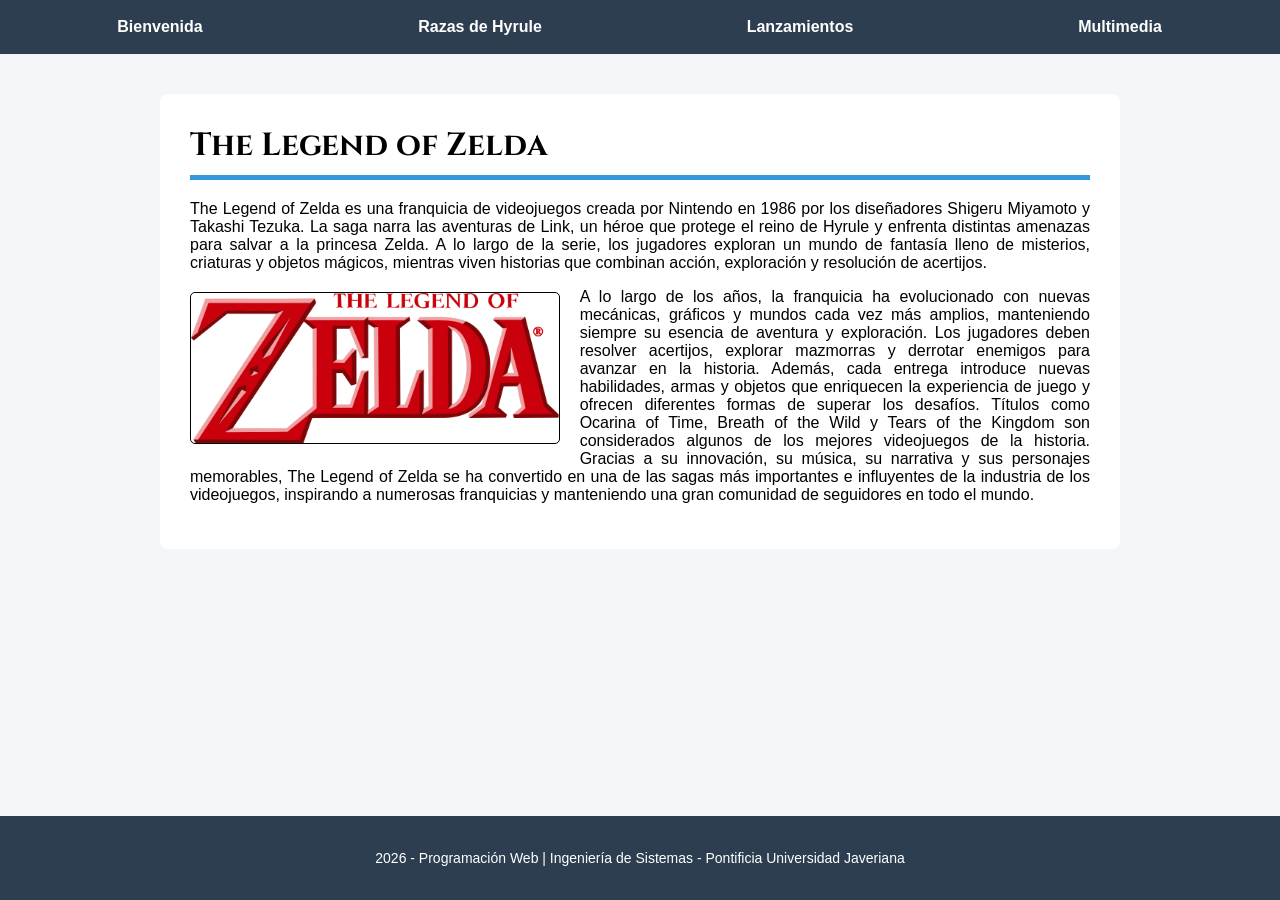
==== index.html @ 529bdaf1 "Retome del taller empezado en la clase del 4 de agosto" ====
<!DOCTYPE html>
<html lang="en">
<head>
    <meta charset="UTF-8">
    <title>The Legend of Zelda</title>
    <link rel="stylesheet" href="style_general.css">
    <link rel="stylesheet" href="style_index.css">
</head>
<body>
    <nav class="header">
        <ul>
            <li><a href="index.html">Bienvenida</a></li>
            <li><a href="biografia.html">Razas de Hyrule</a></li>
            <li><a href="hoja_vida.html">Lanzamientos</a></li>
            <li><a href="material.html">Multimedia</a></li>
        </ul>
    </nav>
    <main>    
        <div class="container">
            <h1>The Legend of Zelda</h1>

            <p>The Legend of Zelda es una franquicia de videojuegos creada por Nintendo en 1986 por los diseñadores Shigeru Miyamoto y Takashi Tezuka. La saga narra las aventuras de Link, un héroe que protege el reino de Hyrule y enfrenta distintas amenazas para salvar a la princesa Zelda. A lo largo de la serie, los jugadores exploran un mundo de fantasía lleno de misterios, criaturas y objetos mágicos, mientras viven historias que combinan acción, exploración y resolución de acertijos.</p>
            
            <img src="images/logo.png" height="150px" alt="Logo oficial de The Legend of Zelda" class="imagen-flotante">

            <p>A lo largo de los años, la franquicia ha evolucionado con nuevas mecánicas, gráficos y mundos cada vez más amplios, manteniendo siempre su esencia de aventura y exploración. Los jugadores deben resolver acertijos, explorar mazmorras y derrotar enemigos para avanzar en la historia. Además, cada entrega introduce nuevas habilidades, armas y objetos que enriquecen la experiencia de juego y ofrecen diferentes formas de superar los desafíos. Títulos como Ocarina of Time, Breath of the Wild y Tears of the Kingdom son considerados algunos de los mejores videojuegos de la historia. Gracias a su innovación, su música, su narrativa y sus personajes memorables, The Legend of Zelda se ha convertido en una de las sagas más importantes e influyentes de la industria de los videojuegos, inspirando a numerosas franquicias y manteniendo una gran comunidad de seguidores en todo el mundo.</p>
        </div>
    </main>

    <footer class="footer">
        <p> 2026 - Programación Web | Ingeniería de Sistemas - Pontificia Universidad Javeriana</p>
    </footer>
</body>
</html>
---- style_general.css ----
@import url('https://fonts.googleapis.com/css2?family=Cinzel:wght@400;700&display=swap');
html, body {
    height: 100%;
}
body {
    font-family: sans-serif;
    background-color: #f4f6f7;
    min-width: 100vh;
    margin: 0;
    display: flex;
    flex-direction: column;
}

.header {
    position: sticky;
    top: 0;
    left: 0;
    width: 100%;
    background-color: #2c3e50;
}

.header ul {
    list-style: none;
    margin: 0;
    padding: 0;
    display: flex;
}

.header li {
    flex: 1;
}

.header a {
    display: block;
    color: white;
    text-align: center;
    padding: 18px 0;
    text-decoration: none;
    font-weight: 700;
    transition: background-color 0.3s;
}

.header a:hover {
    background-color: #3498db;
}

.container {
    max-width: 900px;
    margin: 40px auto;
    padding: 30px;
    background: white;
    border-radius: 8px;  
}
.container h1,h2 {
    border-bottom: 5px solid #3498db;
    padding-bottom: 8px;
    font-family: 'Cinzel', serif;
    margin-top: 0;
    margin-bottom: 20px;
}
.container p{
    text-align:justify;
    margin-bottom: 15px;
}

.footer {
    clear: both; 
    background-color: #2c3e50;
    color: #ffffff;
    text-align: center;
    padding: 20px 0;
    width: 100%;
    margin-top: auto;
    font-size: 14px;
}
---- style_index.css ----
.imagen-flotante {
    float: left;
    margin: 5px 20px 15px 0px;
    border: 1px solid #000000;
    border-radius: 5px;
}
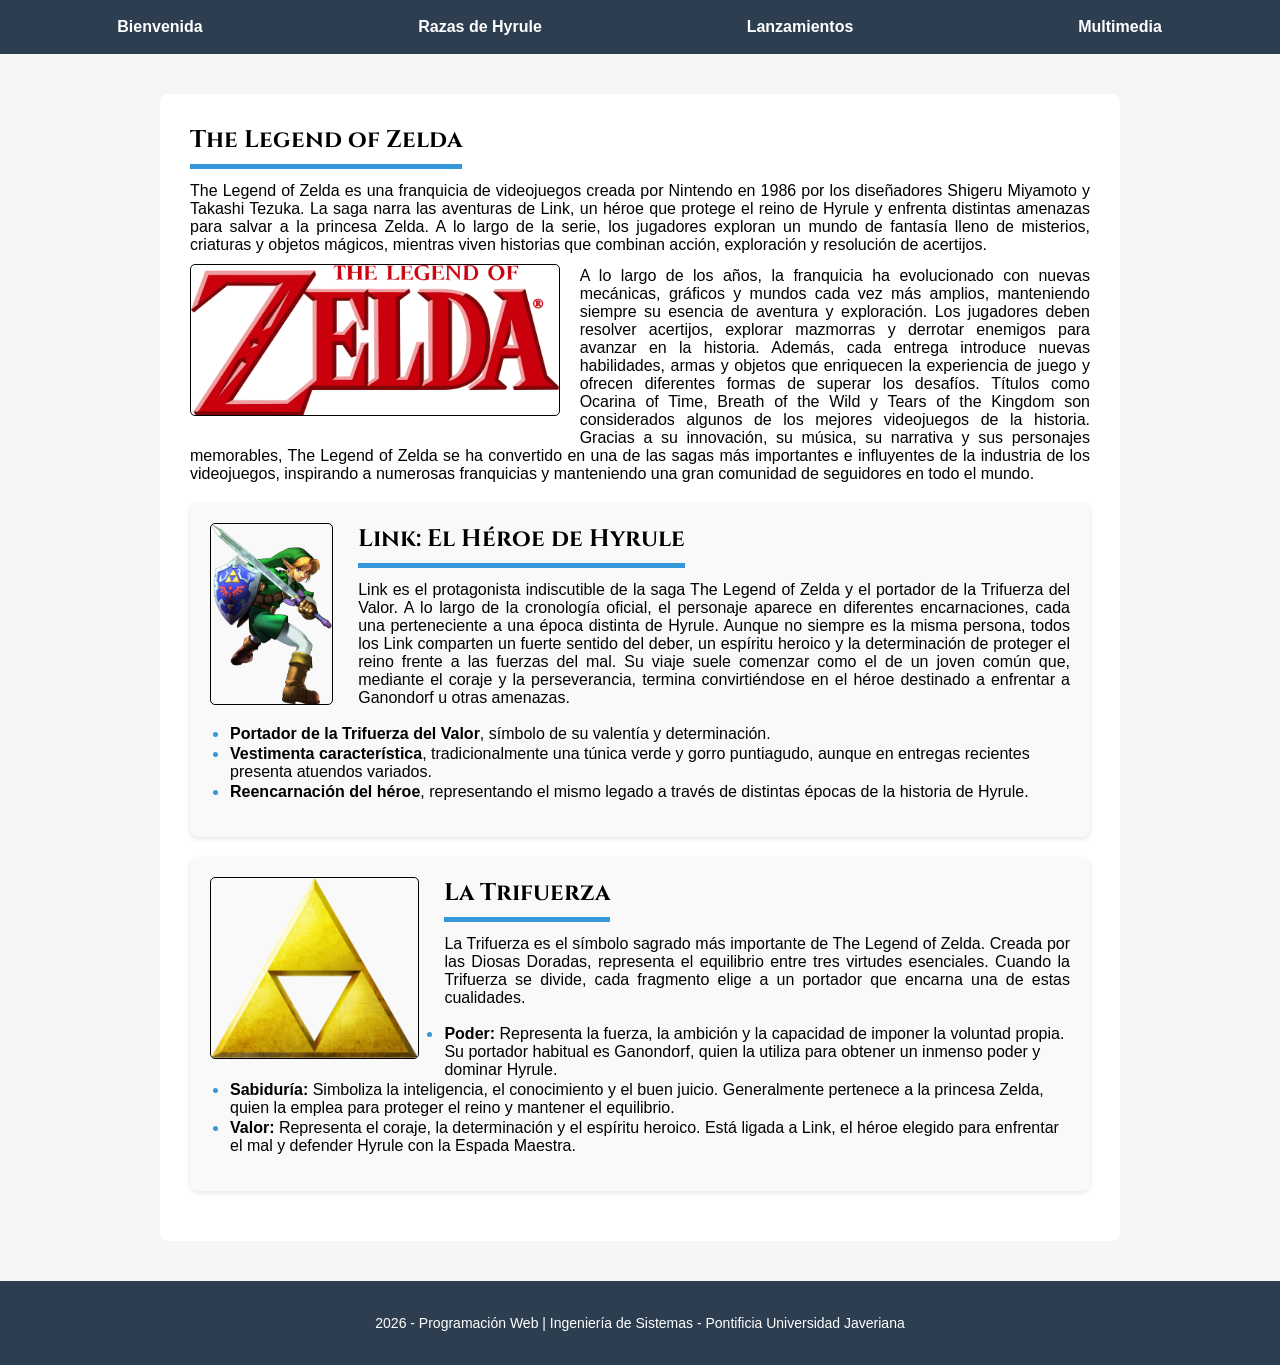
==== commit edb41794: "Finalizacion taller" ====
--- a/index.html
+++ b/index.html
@@ -17,13 +17,41 @@
     </nav>
     <main>    
         <div class="container">
-            <h1>The Legend of Zelda</h1>
+            
+            <section class="seccion-bienvenida">
+                <h1>The Legend of Zelda</h1>
 
-            <p>The Legend of Zelda es una franquicia de videojuegos creada por Nintendo en 1986 por los diseñadores Shigeru Miyamoto y Takashi Tezuka. La saga narra las aventuras de Link, un héroe que protege el reino de Hyrule y enfrenta distintas amenazas para salvar a la princesa Zelda. A lo largo de la serie, los jugadores exploran un mundo de fantasía lleno de misterios, criaturas y objetos mágicos, mientras viven historias que combinan acción, exploración y resolución de acertijos.</p>
+                <p>The Legend of Zelda es una franquicia de videojuegos creada por Nintendo en 1986 por los diseñadores Shigeru Miyamoto y Takashi Tezuka. La saga narra las aventuras de Link, un héroe que protege el reino de Hyrule y enfrenta distintas amenazas para salvar a la princesa Zelda. A lo largo de la serie, los jugadores exploran un mundo de fantasía lleno de misterios, criaturas y objetos mágicos, mientras viven historias que combinan acción, exploración y resolución de acertijos.</p>
+                <img src="images/logo.png" height="150px" alt="Logo oficial de The Legend of Zelda" class="imagen-flotante">
+                <p>A lo largo de los años, la franquicia ha evolucionado con nuevas mecánicas, gráficos y mundos cada vez más amplios, manteniendo siempre su esencia de aventura y exploración. Los jugadores deben resolver acertijos, explorar mazmorras y derrotar enemigos para avanzar en la historia. Además, cada entrega introduce nuevas habilidades, armas y objetos que enriquecen la experiencia de juego y ofrecen diferentes formas de superar los desafíos. Títulos como Ocarina of Time, Breath of the Wild y Tears of the Kingdom son considerados algunos de los mejores videojuegos de la historia. Gracias a su innovación, su música, su narrativa y sus personajes memorables, The Legend of Zelda se ha convertido en una de las sagas más importantes e influyentes de la industria de los videojuegos, inspirando a numerosas franquicias y manteniendo una gran comunidad de seguidores en todo el mundo.</p>
+            </section>
             
-            <img src="images/logo.png" height="150px" alt="Logo oficial de The Legend of Zelda" class="imagen-flotante">
+            <section class="seccion-link">
+                <h2>Link: El Héroe de Hyrule</h2>
+                
+                <img src="images/link.png" alt="Link, el Héroe de la Leyenda" class="imagen-link">
+                <p>Link es el protagonista indiscutible de la saga The Legend of Zelda y el portador de la Trifuerza del Valor. A lo largo de la cronología oficial, el personaje aparece en diferentes encarnaciones, cada una perteneciente a una época distinta de Hyrule. Aunque no siempre es la misma persona, todos los Link comparten un fuerte sentido del deber, un espíritu heroico y la determinación de proteger el reino frente a las fuerzas del mal. Su viaje suele comenzar como el de un joven común que, mediante el coraje y la perseverancia, termina convirtiéndose en el héroe destinado a enfrentar a Ganondorf u otras amenazas.</p>
+                <ul class="lista-desordenada">
+                    <li><strong>Portador de la Trifuerza del Valor</strong>, símbolo de su valentía y determinación.</li>
+                    <li><strong>Vestimenta característica</strong>, tradicionalmente una túnica verde y gorro puntiagudo, aunque en entregas recientes presenta atuendos variados.</li>
+                    <li><strong>Reencarnación del héroe</strong>, representando el mismo legado a través de distintas épocas de la historia de Hyrule.</li>
+                </ul>
+            </section>
+            <section class="seccion-trifuerza">
+                <h2>La Trifuerza</h2>
+                
+                <img src="images/trifuerza.png" alt="Símbolo de la Trifuerza" class="imagen-trifuerza">
+                
+                
+                <p>La Trifuerza es el símbolo sagrado más importante de The Legend of Zelda. Creada por las Diosas Doradas, representa el equilibrio entre tres virtudes esenciales. Cuando la Trifuerza se divide, cada fragmento elige a un portador que encarna una de estas cualidades.</p>
 
-            <p>A lo largo de los años, la franquicia ha evolucionado con nuevas mecánicas, gráficos y mundos cada vez más amplios, manteniendo siempre su esencia de aventura y exploración. Los jugadores deben resolver acertijos, explorar mazmorras y derrotar enemigos para avanzar en la historia. Además, cada entrega introduce nuevas habilidades, armas y objetos que enriquecen la experiencia de juego y ofrecen diferentes formas de superar los desafíos. Títulos como Ocarina of Time, Breath of the Wild y Tears of the Kingdom son considerados algunos de los mejores videojuegos de la historia. Gracias a su innovación, su música, su narrativa y sus personajes memorables, The Legend of Zelda se ha convertido en una de las sagas más importantes e influyentes de la industria de los videojuegos, inspirando a numerosas franquicias y manteniendo una gran comunidad de seguidores en todo el mundo.</p>
+                <ul class="lista-desordenada">
+                    <li><strong>Poder:</strong> Representa la fuerza, la ambición y la capacidad de imponer la voluntad propia. Su portador habitual es Ganondorf, quien la utiliza para obtener un inmenso poder y dominar Hyrule.</li>
+                    <li><strong>Sabiduría:</strong> Simboliza la inteligencia, el conocimiento y el buen juicio. Generalmente pertenece a la princesa Zelda, quien la emplea para proteger el reino y mantener el equilibrio.</li>
+                    <li><strong>Valor:</strong> Representa el coraje, la determinación y el espíritu heroico. Está ligada a Link, el héroe elegido para enfrentar el mal y defender Hyrule con la Espada Maestra.</li>
+                </ul>
+                
+            </section>
         </div>
     </main>
 
--- a/style_general.css
+++ b/style_general.css
@@ -52,17 +52,35 @@
     border-radius: 8px;  
 }
 .container h1,h2 {
+    display: inline-block;
     border-bottom: 5px solid #3498db;
     padding-bottom: 8px;
     font-family: 'Cinzel', serif;
     margin-top: 0;
-    margin-bottom: 20px;
+    margin-bottom: 0;
 }
 .container p{
     text-align:justify;
-    margin-bottom: 15px;
+    margin-top: 13px;
+    margin-bottom: 5px;
 }
 
+.lista li {
+    color: #333333;
+    margin-bottom: 12px;
+}
+.lista-desordenada {
+    list-style-position: outside; 
+    padding-left: 20px;
+}
+.lista-ordenada li::marker {
+    color: #8f281d; /* Rojo/Coral para los números */
+    font-weight: bold;
+}
+.lista-desordenada li::marker {
+    color: #3498db; /* Azul brillante para las viñetas */
+    font-size: 1.1em;
+}
 .footer {
     clear: both; 
     background-color: #2c3e50;
--- a/style_index.css
+++ b/style_index.css
@@ -1,6 +1,44 @@
+.seccion-bienvenida {
+    margin-bottom: 20px;
+}
+.seccion-link{
+    background: #f9f9f9;
+    padding: 20px;
+    border-radius: 8px;
+    box-shadow: 0 2px 5px rgba(0,0,0,.1);
+    overflow: hidden;
+    margin-bottom: 20px;
+}
+.seccion-trifuerza {
+    background: #f9f9f9;
+    padding: 20px;
+    border-radius: 8px;
+    box-shadow: 0 2px 5px rgba(0,0,0,.1);
+    overflow: hidden;
+    margin-bottom: 20px;
+}
+
 .imagen-flotante {
     float: left;
     margin: 5px 20px 15px 0px;
     border: 1px solid #000000;
     border-radius: 5px;
-}+}
+.imagen-link {
+    float: left;
+    height: 180px;
+    width: auto;
+    margin-right: 25px; 
+    margin-bottom: 10px;
+    border: 1px solid #000000;
+    border-radius: 5px;
+}
+.imagen-trifuerza {
+    float: left;
+    height: 180px;
+    width: auto;
+    margin-right: 25px; 
+    margin-bottom: 10px;
+    border: 1px solid #000000;
+    border-radius: 5px;
+}
